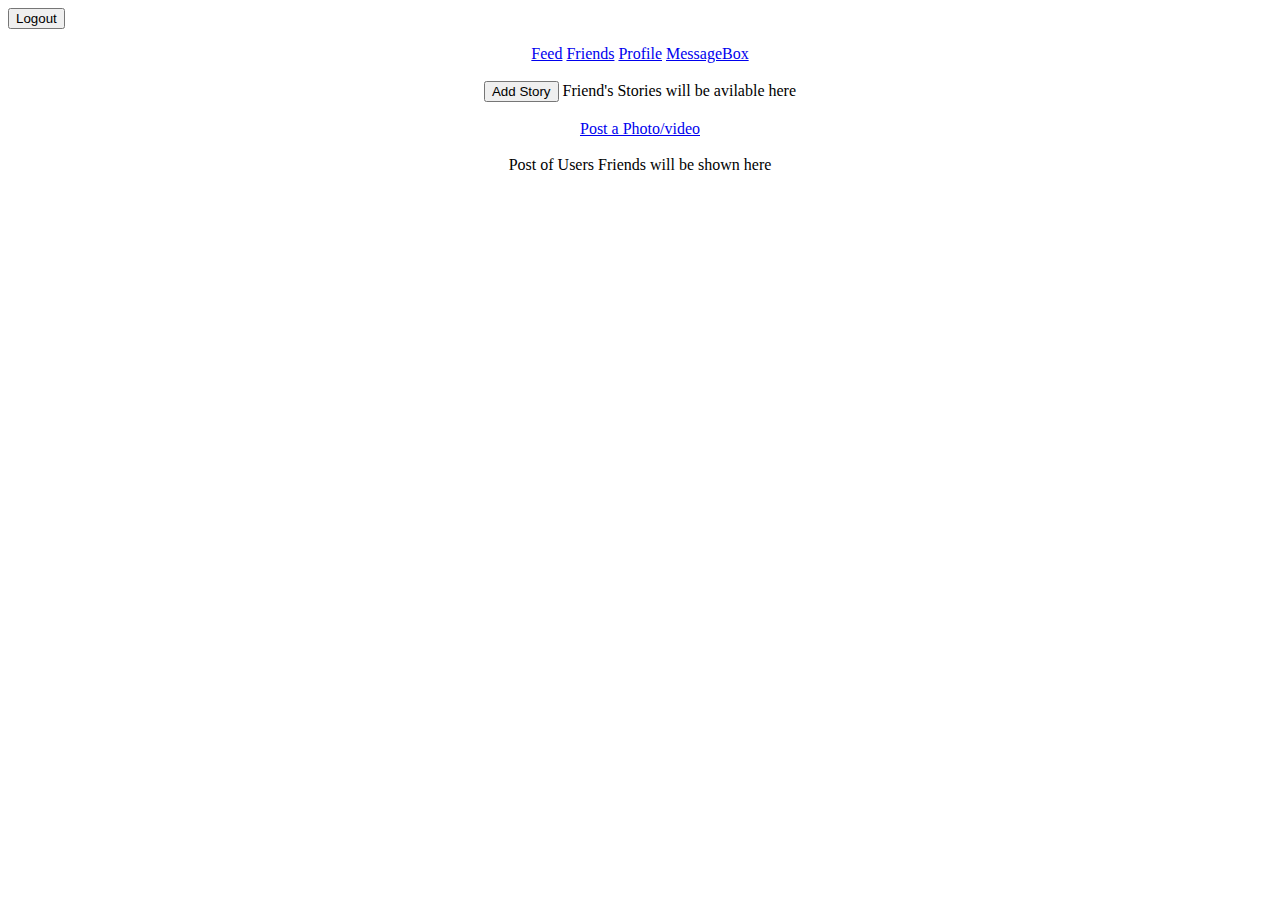
==== index.html @ 8421b376 "Add files via upload" ====
<html>
    <head>
        <title>SBook Home </title>
    </head>
    <body>
        <form action="login.html">
            <input type="submit" value="Logout">
        </form>
    <center>
        <div>
            <a href="index.html">Feed</a>
            <a href="friendlist.html">Friends</a>
            <a href="profile.html">Profile</a>
            <a href="messagebox.html">MessageBox</a>
        </div>
        <br>
        <div>
            <input type="button" value="Add Story">
            Friend's Stories will be avilable here
        </div>
        <br>
        <div>
            <a href=" ">Post a Photo/video</a>
        </div>
        <br>
        <div>
            Post of Users Friends will be shown here
        </div>
    </center>
    </body> 
</html>
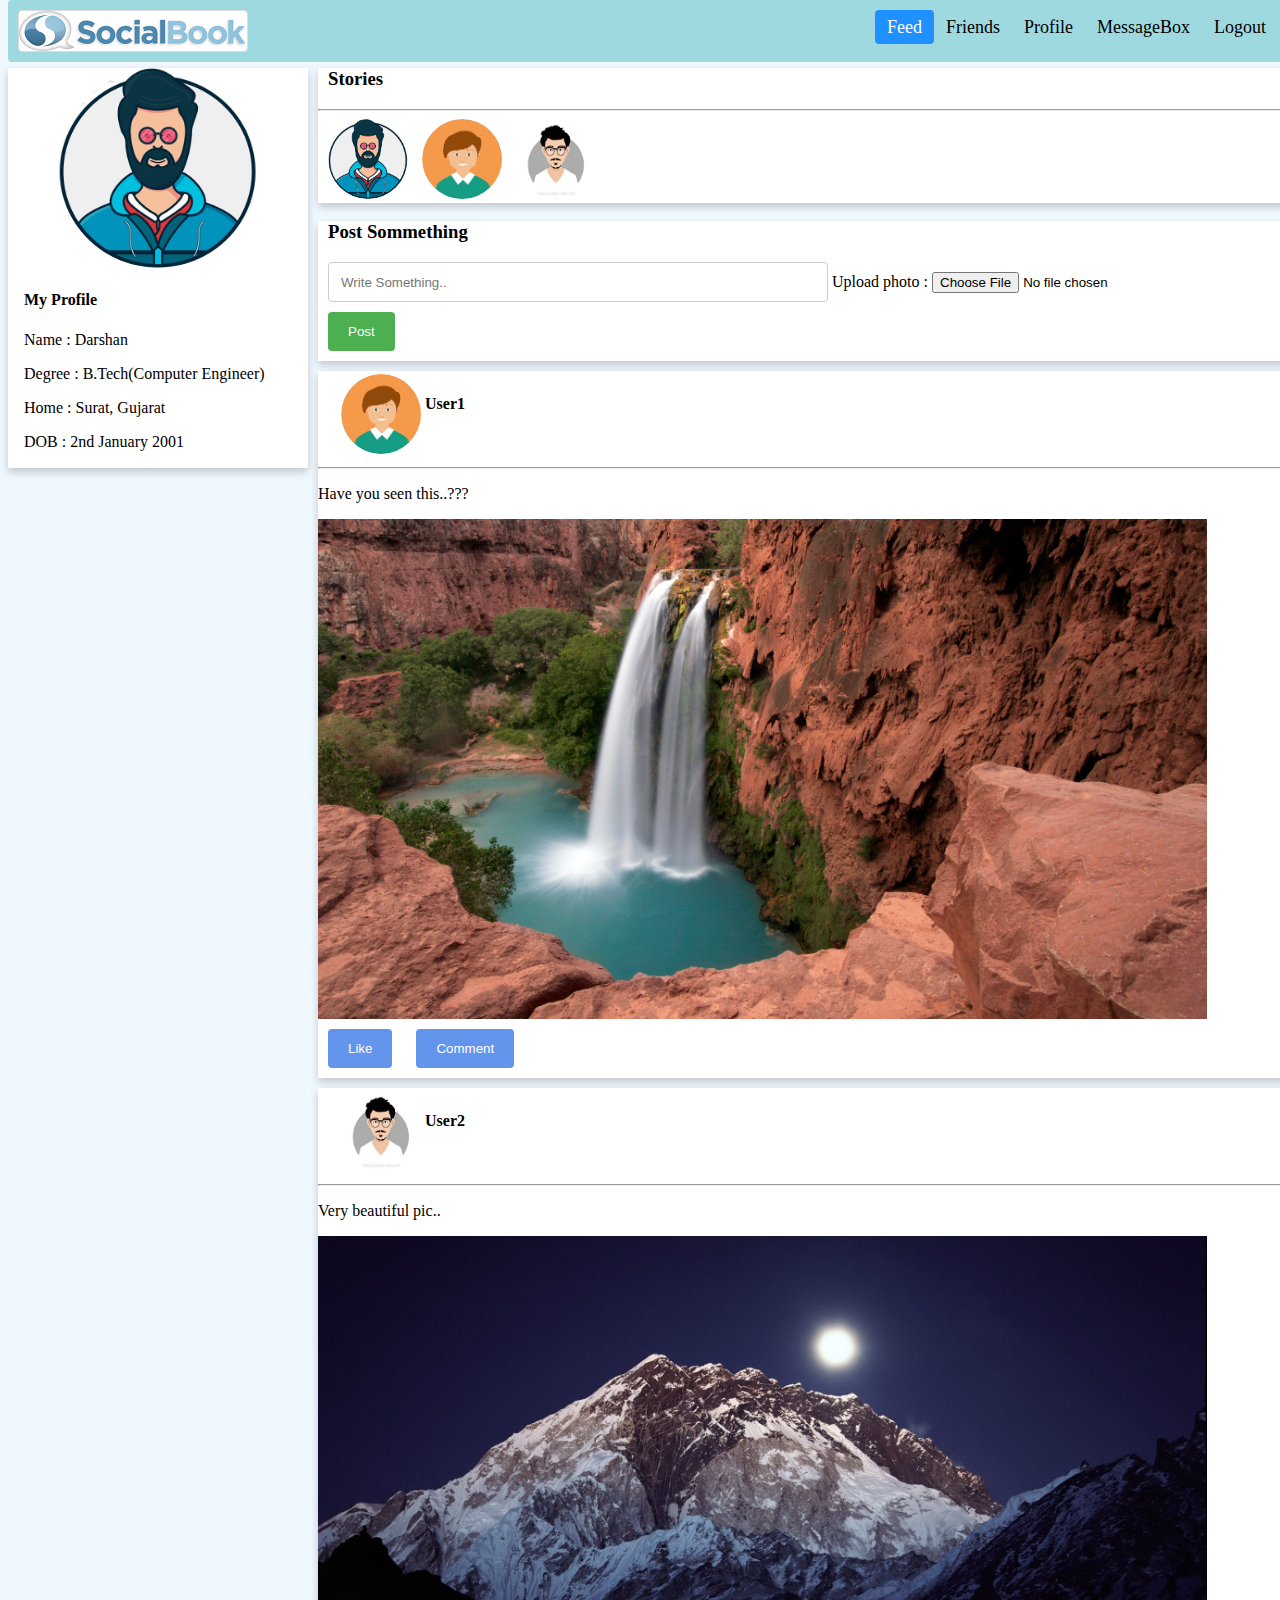
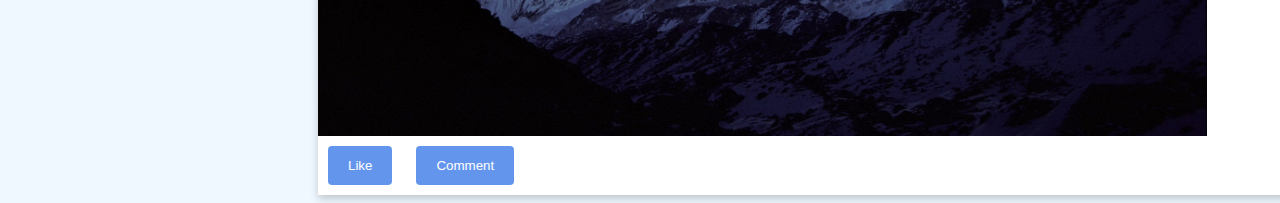
==== commit dc7f5a5b: "site2" ====
--- a/index.html
+++ b/index.html
@@ -1,31 +1,73 @@
 <html>
     <head>
         <title>SBook Home </title>
+        <link rel="stylesheet" href="css/home.css">
     </head>
-    <body>
-        <form action="login.html">
-            <input type="submit" value="Logout">
-        </form>
-    <center>
-        <div>
-            <a href="index.html">Feed</a>
-            <a href="friendlist.html">Friends</a>
-            <a href="profile.html">Profile</a>
-            <a href="messagebox.html">MessageBox</a>
+    <body style="background-color:aliceblue;">
+        <div class="header sticky">
+            <img src="images/logo.png" alt="SBook" style="border: 1px solid #ddd; border-radius: 4px;">
+            <div class="header-right">
+                <a class="active" href="index.html">Feed</a>
+                <a href="friends.html">Friends</a>
+                <a href="profile.html">Profile</a>
+                <a href="messagebox.html">MessageBox</a>
+                <a href="login.html">Logout</a>
+            </div>
         </div>
-        <br>
-        <div>
-            <input type="button" value="Add Story">
-            Friend's Stories will be avilable here
+        <div class="grid-container">
+            <div style="grid-column-start: 1;">
+            <div class="card" style="margin-top: 60px; width: 300px; height: 400px;">
+                <img src="images/avtar.jpg" alt="Avatar" style="width: 200px; height: 200px; border-radius: 50%; margin-left: 50px;">
+                <div style="padding: 2px 16px;">
+                    <h4><b>My Profile</b></h4>
+                    <p>Name : Darshan</p>
+                    <p>Degree : B.Tech(Computer Engineer)</p>
+                    <p>Home : Surat, Gujarat</p>
+                    <p>DOB : 2nd January 2001</p>
+                </div>
+            </div></div>
+            <div style="grid-column-start: 2;">
+            <div class="card" style="margin-top: 60px; width: 1000px; height:fit-content;">
+                <h3 style="padding-left: 10px;"><b>Stories</b></h3><hr>
+                <img src="images/avtar.jpg" alt="Avatar" style="width: 80px; height: 80px; border-radius: 50%; margin-left: 10px;">
+                <img src="images/user1.jpg" alt="Avatar" style="width: 80px; height: 80px; border-radius: 50%; margin-left: 10px;">
+                <img src="images/user2.jpg" alt="Avatar" style="width: 80px; height: 80px; border-radius: 50%; margin-left: 10px;">
+            </div>
+            <div class="card" style="margin-top: 10px; width: 1000px; height:fit-content;">
+                <h3 style="padding-left: 10px;"><b>Post Sommething</b></h3>
+                <input type="text" placeholder="Write Something.." name="userpost" required style="width: 500px; height: 40px; margin-left: 10px;">
+                <label>Upload photo : </label><input type="file" name="postphoto">
+                <br>
+                <input type="submit" value="Post" class="button1" style="margin: 10px; background-color: #4CAF50;">
+            </div>
+            <div class="card" style="margin-top: 10px; width: 1000px; height:fit-content;">
+                <table style="margin: 10px; text-align:left;">
+                    <tr>
+                        <td><img src="images/user1.jpg" alt="Avatar" style="width: 80px; height: 80px; border-radius: 50%; margin-left: 10px;"></td>
+                        <td><h4>User1</h4></td>
+                    </tr>
+                </table>
+                <hr>
+                <p>Have you seen this..???</p>
+                <img src="images/user1post.jpg" alt="photo" style="width: auto; height: 500px;">
+                <br>
+                <input type="button" class="button1" value="Like" style="margin: 10px; background-color: cornflowerblue;">
+                <input type="button" class="button1" value="Comment" style="margin: 10px; background-color: cornflowerblue;">
+            </div>
+            <div class="card" style="margin-top: 10px; width: 1000px; height:fit-content;">
+                <table style="margin: 10px; text-align:left;">
+                    <tr>
+                        <td><img src="images/user2.jpg" alt="Avatar" style="width: 80px; height: 80px; border-radius: 50%; margin-left: 10px;"></td>
+                        <td><h4>User2</h4></td>
+                    </tr>
+                </table>
+                <hr>
+                <p>Very beautiful pic..</p>
+                <img src="images/user2post1.jpg" alt="photo" style="width: auto; height: 500px;">
+                <br>
+                <input type="button" class="button1" value="Like" style="margin: 10px; background-color: cornflowerblue;">
+                <input type="button" class="button1" value="Comment" style="margin: 10px; background-color: cornflowerblue;">
+            </div></div>
         </div>
-        <br>
-        <div>
-            <a href=" ">Post a Photo/video</a>
-        </div>
-        <br>
-        <div>
-            Post of Users Friends will be shown here
-        </div>
-    </center>
     </body> 
 </html>--- a/css/home.css
+++ b/css/home.css
@@ -0,0 +1,90 @@
+/* Style the header with a grey background and some padding */
+.header {
+  overflow: hidden;
+  background-color: #9fd9e0;
+  padding: 10px 10px;
+  border-radius: 4px;
+}
+
+/* Style the header links */
+.header a {
+  float: left;
+  color: black;
+  text-align: center;
+  padding: 12px;
+  text-decoration: none;
+  font-size: 18px;
+  line-height: 10px;
+  border-radius: 4px;
+}
+
+/* Change the background color on mouse-over */
+.header a:hover {
+  background-color: #ddd;
+  color: black;
+}
+
+/* Style the active/current link*/
+.header a.active {
+  background-color: dodgerblue;
+  color: white;
+}
+
+/* Float the link section to the right */
+.header-right {
+  float: right;
+  padding-right: 20px;
+}
+
+/* Add media queries for responsiveness - when the screen is 500px wide or less, stack the links on top of each other */
+@media screen and (max-width: 500px) {
+  .header a {
+    float: none;
+    display: block;
+    text-align: left;
+  }
+  .header-right {
+    float: none;
+  }
+}
+
+/* Keep header sticky */
+.sticky {
+  position: fixed;
+  top: 0;
+  width: 100%;
+}
+
+.card {
+  /* Add shadows to create the "card" effect */
+  box-shadow: 0 4px 8px 0 rgba(0,0,0,0.2);
+  transition: 0.3s; 
+  background-color: rgb(255, 255, 255);  
+}
+
+/* On mouse-over, add a deeper shadow */
+.card:hover {
+  box-shadow: 0 8px 16px 0 rgba(0,0,0,0.2);
+}
+
+/* create grid view */
+.grid-container {
+  display: grid;
+  grid-gap: 10px;
+}
+
+input[type=text]{
+  width: 100%;
+  padding: 12px;
+  border: 1px solid #ccc;
+  border-radius: 4px;
+  resize: vertical;
+}
+
+.button1 {
+  color: white;
+  padding: 12px 20px;
+  border: none;
+  border-radius: 4px;
+  cursor: pointer;
+}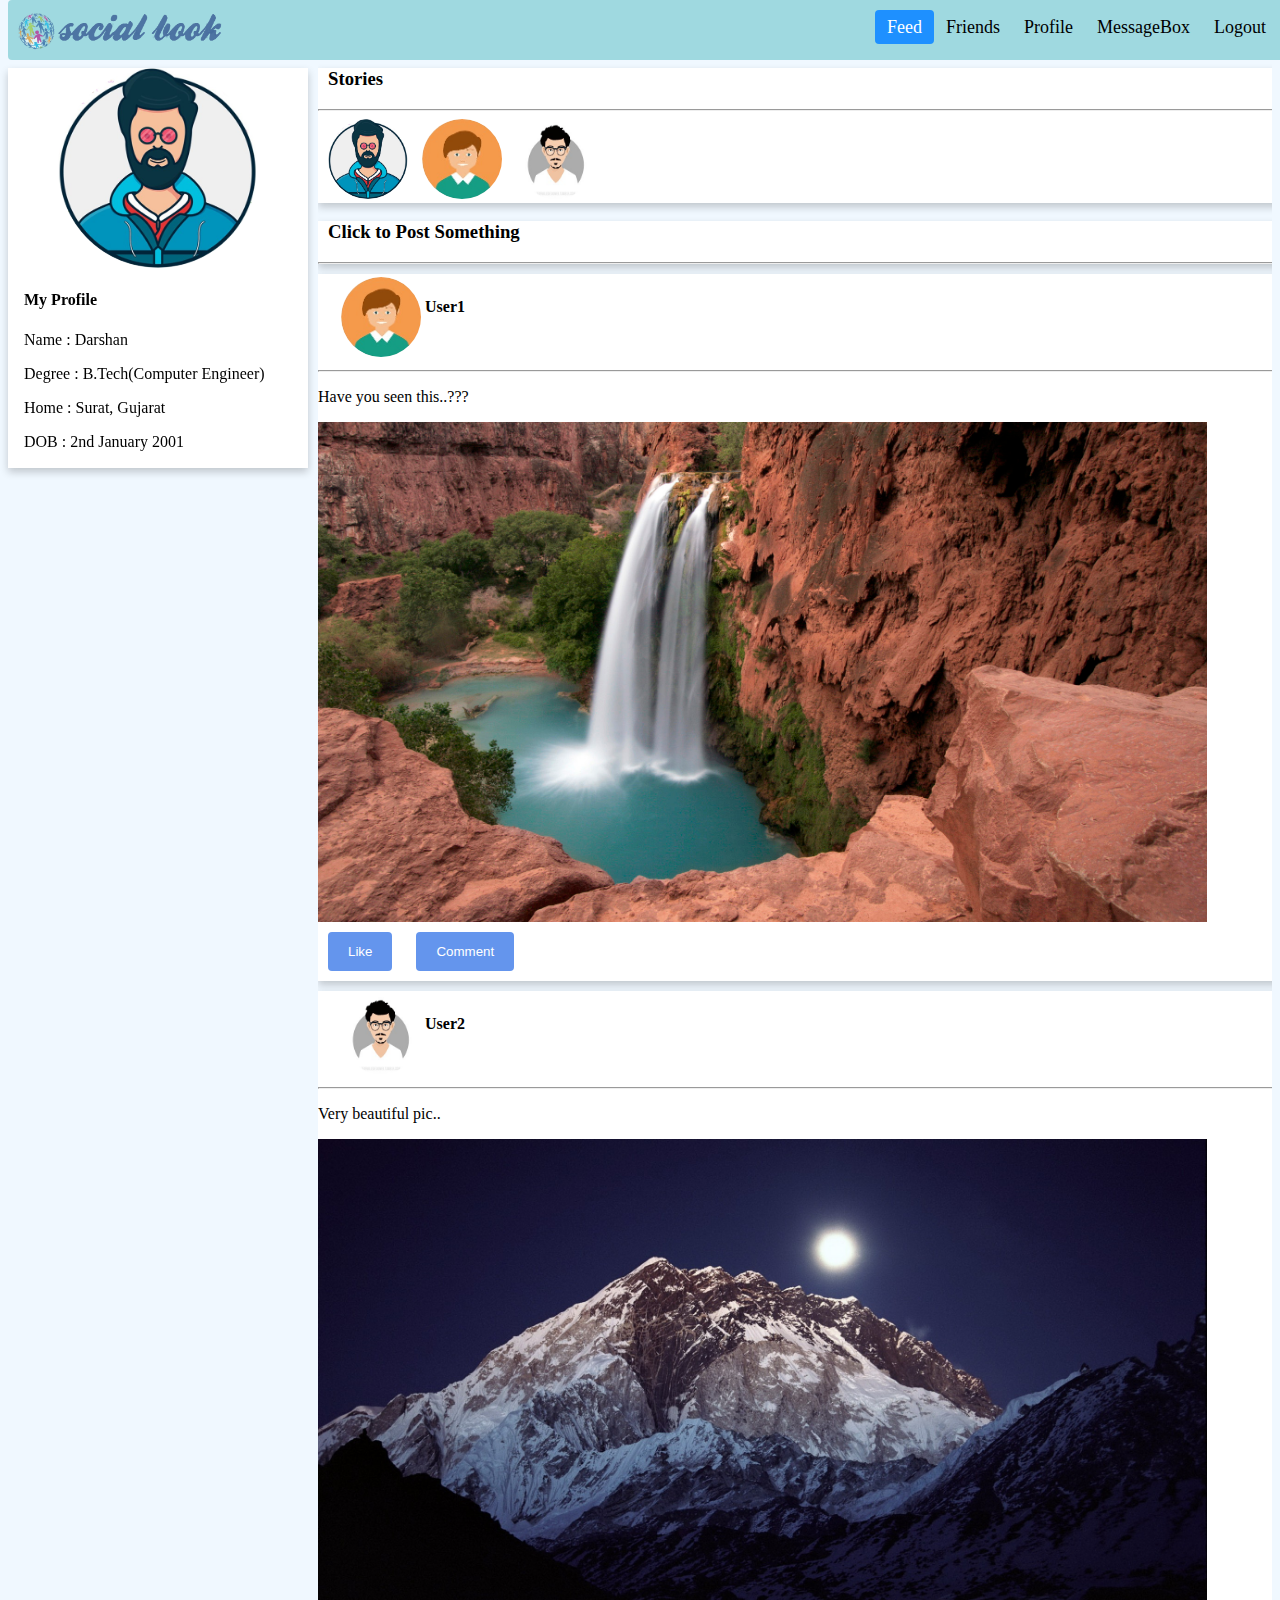
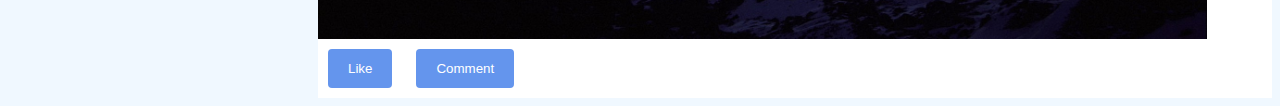
==== commit 5004b32b: "jquery" ====
--- a/index.html
+++ b/index.html
@@ -1,23 +1,39 @@
 <html>
-    <head>
-        <title>SBook Home </title>
-        <link rel="stylesheet" href="css/home.css">
-    </head>
-    <body style="background-color:aliceblue;">
-        <div class="header sticky">
-            <img src="images/logo.png" alt="SBook" style="border: 1px solid #ddd; border-radius: 4px;">
-            <div class="header-right">
-                <a class="active" href="index.html">Feed</a>
-                <a href="friends.html">Friends</a>
-                <a href="profile.html">Profile</a>
-                <a href="messagebox.html">MessageBox</a>
-                <a href="login.html">Logout</a>
-            </div>
+
+<head>
+    <title>SBook Home </title>
+    <link rel="stylesheet" href="css/home.css">
+    <script src="https://ajax.googleapis.com/ajax/libs/jquery/3.5.1/jquery.min.js"></script>
+    <script>                
+        $(document).ready(function () {
+            $("#postsomething").click(function () {
+                $("#postpanel").slideToggle("slow");
+            });
+            var i=0;
+            while(i<100){
+            $("#logo").fadeToggle(2000);
+            i++;
+            }
+        });
+    </script>
+</head>
+
+<body style="background-color:aliceblue;">
+    <div class="header sticky">
+        <img src="images/logo.png" id="logo" alt="SBook" style="height: 40px;">
+        <div class="header-right">
+            <a class="active" href="index.html">Feed</a>
+            <a href="friends.html">Friends</a>
+            <a href="profile.html">Profile</a>
+            <a href="messagebox.html">MessageBox</a>
+            <a href="login.html">Logout</a>
         </div>
-        <div class="grid-container">
-            <div style="grid-column-start: 1;">
+    </div>
+    <div class="grid-container">
+        <div style="grid-column-start: 1; position: fixed;">
             <div class="card" style="margin-top: 60px; width: 300px; height: 400px;">
-                <img src="images/avtar.jpg" alt="Avatar" style="width: 200px; height: 200px; border-radius: 50%; margin-left: 50px;">
+                <img src="images/avtar.jpg" alt="Avatar"
+                    style="width: 200px; height: 200px; border-radius: 50%; margin-left: 50px;">
                 <div style="padding: 2px 16px;">
                     <h4><b>My Profile</b></h4>
                     <p>Name : Darshan</p>
@@ -25,49 +41,71 @@
                     <p>Home : Surat, Gujarat</p>
                     <p>DOB : 2nd January 2001</p>
                 </div>
-            </div></div>
-            <div style="grid-column-start: 2;">
+            </div>
+        </div>
+        <div style="grid-column-start: 2; margin-left: 300px; overflow-x: hidden;">            
             <div class="card" style="margin-top: 60px; width: 1000px; height:fit-content;">
-                <h3 style="padding-left: 10px;"><b>Stories</b></h3><hr>
-                <img src="images/avtar.jpg" alt="Avatar" style="width: 80px; height: 80px; border-radius: 50%; margin-left: 10px;">
-                <img src="images/user1.jpg" alt="Avatar" style="width: 80px; height: 80px; border-radius: 50%; margin-left: 10px;">
-                <img src="images/user2.jpg" alt="Avatar" style="width: 80px; height: 80px; border-radius: 50%; margin-left: 10px;">
+                <h3 style="padding-left: 10px;"><b>Stories</b></h3>
+                <hr>
+                <img src="images/avtar.jpg" alt="Avatar"
+                    style="width: 80px; height: 80px; border-radius: 50%; margin-left: 10px;">
+                <img src="images/user1.jpg" alt="Avatar"
+                    style="width: 80px; height: 80px; border-radius: 50%; margin-left: 10px;">
+                <img src="images/user2.jpg" alt="Avatar"
+                    style="width: 80px; height: 80px; border-radius: 50%; margin-left: 10px;">
             </div>
             <div class="card" style="margin-top: 10px; width: 1000px; height:fit-content;">
-                <h3 style="padding-left: 10px;"><b>Post Sommething</b></h3>
-                <input type="text" placeholder="Write Something.." name="userpost" required style="width: 500px; height: 40px; margin-left: 10px;">
-                <label>Upload photo : </label><input type="file" name="postphoto">
-                <br>
-                <input type="submit" value="Post" class="button1" style="margin: 10px; background-color: #4CAF50;">
+                <div id="postsomething">
+                    <h3 style="padding-left: 10px; cursor: pointer;"><b>Click to Post Something</b></h3>
+                    <hr>
+                </div>
+                <div id="postpanel" style="display: none;"><input type="text" placeholder="Write Something.."
+                        name="userpost" required style="width: 500px; height: 40px; margin-left: 10px;">
+                    <label>Upload photo : </label><input type="file" name="postphoto">
+                    <br>
+                    <input type="submit" value="Post" class="button1" style="margin: 10px; background-color: #4CAF50;">
+                </div>
             </div>
             <div class="card" style="margin-top: 10px; width: 1000px; height:fit-content;">
                 <table style="margin: 10px; text-align:left;">
                     <tr>
-                        <td><img src="images/user1.jpg" alt="Avatar" style="width: 80px; height: 80px; border-radius: 50%; margin-left: 10px;"></td>
-                        <td><h4>User1</h4></td>
+                        <td><img src="images/user1.jpg" alt="Avatar"
+                                style="width: 80px; height: 80px; border-radius: 50%; margin-left: 10px;"></td>
+                        <td>
+                            <h4>User1</h4>
+                        </td>
                     </tr>
                 </table>
                 <hr>
                 <p>Have you seen this..???</p>
                 <img src="images/user1post.jpg" alt="photo" style="width: auto; height: 500px;">
                 <br>
-                <input type="button" class="button1" value="Like" style="margin: 10px; background-color: cornflowerblue;">
-                <input type="button" class="button1" value="Comment" style="margin: 10px; background-color: cornflowerblue;">
+                <input type="button" class="button1" value="Like"
+                    style="margin: 10px; background-color: cornflowerblue;">
+                <input type="button" class="button1" value="Comment"
+                    style="margin: 10px; background-color: cornflowerblue;">
             </div>
             <div class="card" style="margin-top: 10px; width: 1000px; height:fit-content;">
                 <table style="margin: 10px; text-align:left;">
                     <tr>
-                        <td><img src="images/user2.jpg" alt="Avatar" style="width: 80px; height: 80px; border-radius: 50%; margin-left: 10px;"></td>
-                        <td><h4>User2</h4></td>
+                        <td><img src="images/user2.jpg" alt="Avatar"
+                                style="width: 80px; height: 80px; border-radius: 50%; margin-left: 10px;"></td>
+                        <td>
+                            <h4>User2</h4>
+                        </td>
                     </tr>
                 </table>
                 <hr>
                 <p>Very beautiful pic..</p>
                 <img src="images/user2post1.jpg" alt="photo" style="width: auto; height: 500px;">
                 <br>
-                <input type="button" class="button1" value="Like" style="margin: 10px; background-color: cornflowerblue;">
-                <input type="button" class="button1" value="Comment" style="margin: 10px; background-color: cornflowerblue;">
-            </div></div>
+                <input type="button" class="button1" value="Like"
+                    style="margin: 10px; background-color: cornflowerblue;">
+                <input type="button" class="button1" value="Comment"
+                    style="margin: 10px; background-color: cornflowerblue;">
+            </div>
         </div>
-    </body> 
+    </div>
+</body>
+
 </html>